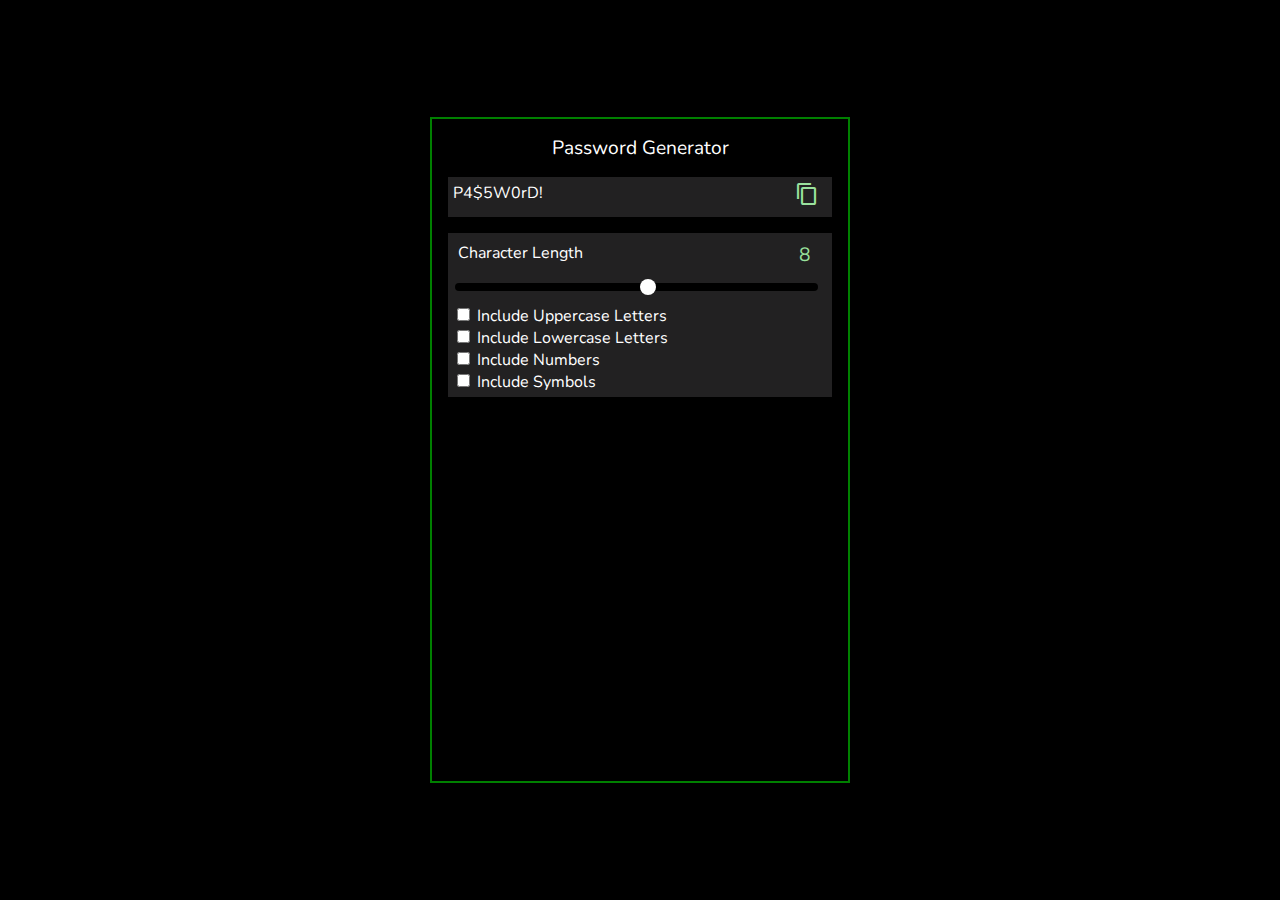
==== Password Generator/index.html @ b614bcf8 "added Password Generator" ====
<!DOCTYPE html>
<html lang="en">
  <head>
    <meta charset="UTF-8" />
    <meta name="viewport" content="width=device-width, initial-scale=1.0" />
    <title>Password Generator</title>
    <link rel="stylesheet" href="style.css" />
    <link href="https://fonts.googleapis.com/icon?family=Material+Icons"
      rel="stylesheet">
  </head>
  <body>
    <div class="main-container">
      <div class="heading">
        Password Generator
      </div>
      <div class="input-container">
        <div class="generated-pw">
          <span id="newpw" class="gen">P4$5W0rD!</span>
        </div>
        <div class="copy">
          <span class="material-icons"> content_copy </span>
        </div>
      </div>
      <div class="pw-gen-container">
        <div class="ch-len">
          <div id="ch-len-title">Character Length</div>
          <div id="ch-len-val"></div>
        </div>
        <input type="range" id="slider" min="0" max="15" value="8"/>
        <div class="filter-checks">
          <input type="checkbox" id="#includeUp">
          <label for="includeUP">Include Uppercase Letters</label><br>
          <input type="checkbox" id="#includeLo">
          <label for="includeLo">Include Lowercase Letters</label><br>
          <input type="checkbox" id="#includeNum">
          <label for="includeNum">Include Numbers</label><br>
          <input type="checkbox" id="#includeSym">
          <label for="includeSym">Include Symbols</label><br>
        </div>
        <div class="strength-indicator">
          
        </div>
      </div>
    </div>
    <script src="./script.js"></script>
  </body>
</html>
---- Password Generator/style.css ----
@import url("https://fonts.googleapis.com/css2?family=Nunito&display=swap");

body {
  margin: 0;
  padding: 0;
  box-sizing: border-box;
  height: 100vh;
  display: flex;
  justify-content: center;
  align-items: center;
  background-color: black;
  font-family: "Nunito", sans-serif;
  color: white;
}
.main-container {
  width: 30%;
  height: 70vh;
  border: 2px solid green;
  padding: 1rem;
  background-color: transparent;
}
.heading {
  text-align: center;
  color: white;
  font-size: larger;
}
.input-container {
  display: flex;
  gap: 0.2rem;
  /* border: 2px solid red; */
  margin: 1rem 0;
  color: white;
  padding: 0.3rem;
  background-color: #222122;
}
.pw-gen-container {
  background-color: #222122;
  padding: 0.3rem;
}
.generated-pw {
  width: 90%;
  /* border:2px solid yellow; */
}
.ch-len {
  width: 100%;
  /* border: 2px solid yellow; */
  display: flex;
  margin-bottom: 0.1rem;
}
#ch-len-title {
  width: 90%;
  /* border: 2px solid purple; */
  color: white;
  padding: 0.3rem;
}
#ch-len-val {
  width: 10%;
  /* border: 2px solid greenyellow; */
  text-align: center;
  color: #9ae19d;
  padding: 0.3rem;
  font-size: larger;
}
.copy span {
  color: #9ae19d;
  margin-left: 0.1rem;
}
/* input[type="checkbox"]{
  display: block;
} */

.filter-checks{
  margin-top: .5rem;
}
/*********** Baseline, reset styles ***********/
input[type="range"] {
  -webkit-appearance: none;
  appearance: none;
  background: transparent;
  cursor: pointer;
  width: 97%;
}

/* Removes default focus */
input[type="range"]:focus {
  outline: none;
}

/******** Chrome, Safari, Opera and Edge Chromium styles ********/
/* slider track */
input[type="range"]::-webkit-slider-runnable-track {
  background-color: black;
  border-radius: 0.5rem;
  height: 0.5rem;
}

/* slider thumb */
input[type="range"]::-webkit-slider-thumb {
  -webkit-appearance: none; /* Override default look */
  appearance: none;
  margin-top: -4px; /* Centers thumb on the track */
  background-color: white;
  border-radius: 0.5rem;
  height: 1rem;
  width: 1rem;
}

/*********** Firefox styles ***********/
/* slider track */
input[type="range"]::-moz-range-track {
  background-color: black;
  border-radius: 0.5rem;
  height: 0.5rem;
}

/* slider thumb */
input[type="range"]::-moz-range-thumb {
  background-color: black;
  border: none; /*Removes extra border that FF applies*/
  border-radius: 0.5rem;
  height: 1rem;
  width: 1rem;
}

input[type="range"]:focus::-moz-range-thumb {
  outline: 3px solid #808080;
  outline-offset: 0.125rem;
}
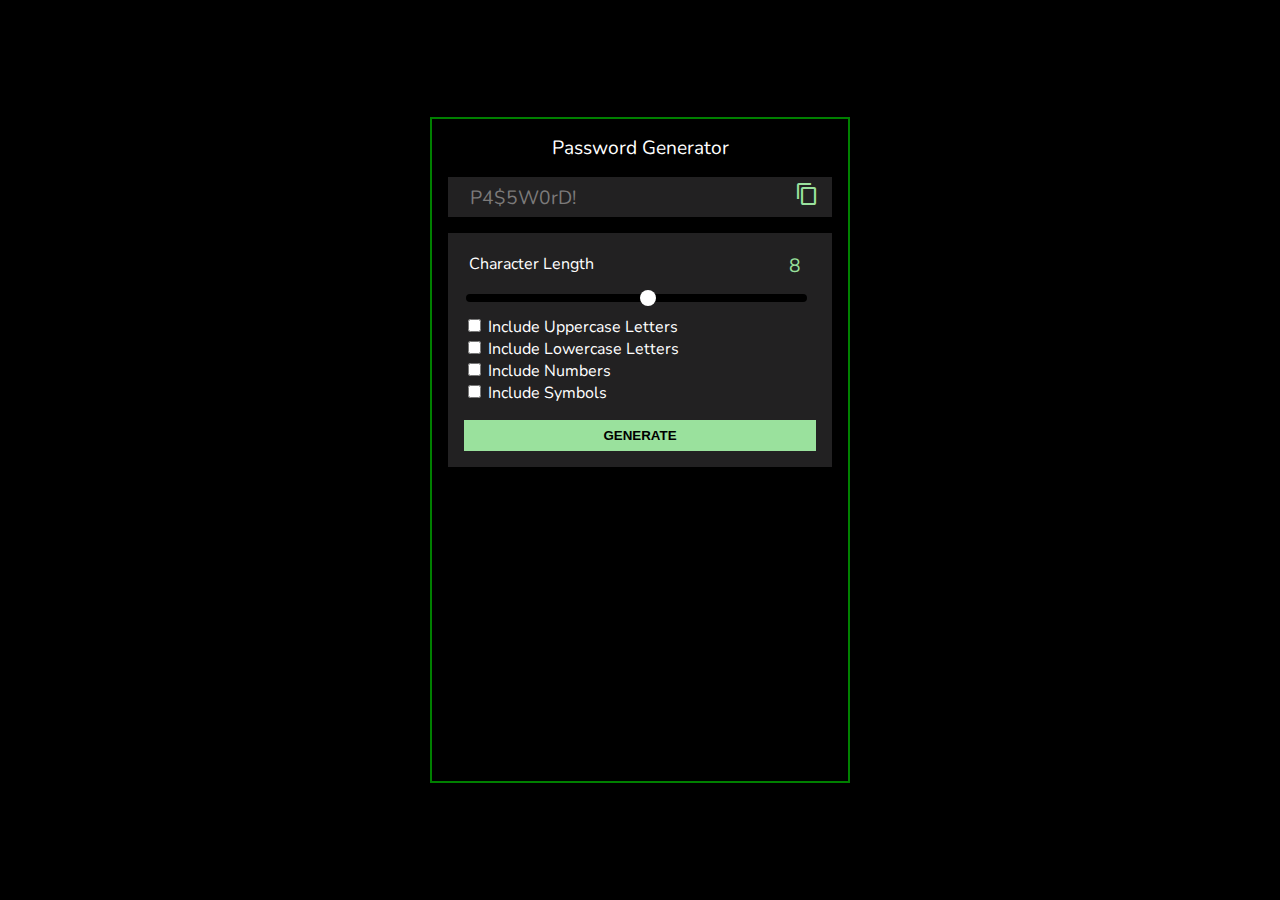
==== commit 00624787: "generate button added" ====
--- a/Password Generator/index.html
+++ b/Password Generator/index.html
@@ -38,7 +38,10 @@
           <label for="includeSym">Include Symbols</label><br>
         </div>
         <div class="strength-indicator">
-          
+
+        </div>
+        <div class="generate">
+          <button>generate</button>
         </div>
       </div>
     </div>
--- a/Password Generator/style.css
+++ b/Password Generator/style.css
@@ -35,9 +35,10 @@
 }
 .pw-gen-container {
   background-color: #222122;
-  padding: 0.3rem;
+  padding: 1rem;
 }
 .generated-pw {
+  position: relative;
   width: 90%;
   /* border:2px solid yellow; */
 }
@@ -68,9 +69,31 @@
 /* input[type="checkbox"]{
   display: block;
 } */
-
-.filter-checks{
-  margin-top: .5rem;
+.gen {
+  color: rgb(124, 122, 122);
+  position: absolute;
+  top: 0.2rem;
+  left: 1.1rem;
+  font-size: larger;
+}
+.new-gen {
+  color: white;
+}
+.filter-checks {
+  margin-top: 0.5rem;
+}
+.generate {
+  margin-top: 1rem;
+}
+.generate button {
+  padding: 0.5rem;
+  width: 100%;
+  text-transform: uppercase;
+  font-weight: 700;
+  /* outline: none; */
+  background-color: #9ae19d;
+  margin: 0;
+  border: none;
 }
 /*********** Baseline, reset styles ***********/
 input[type="range"] {
